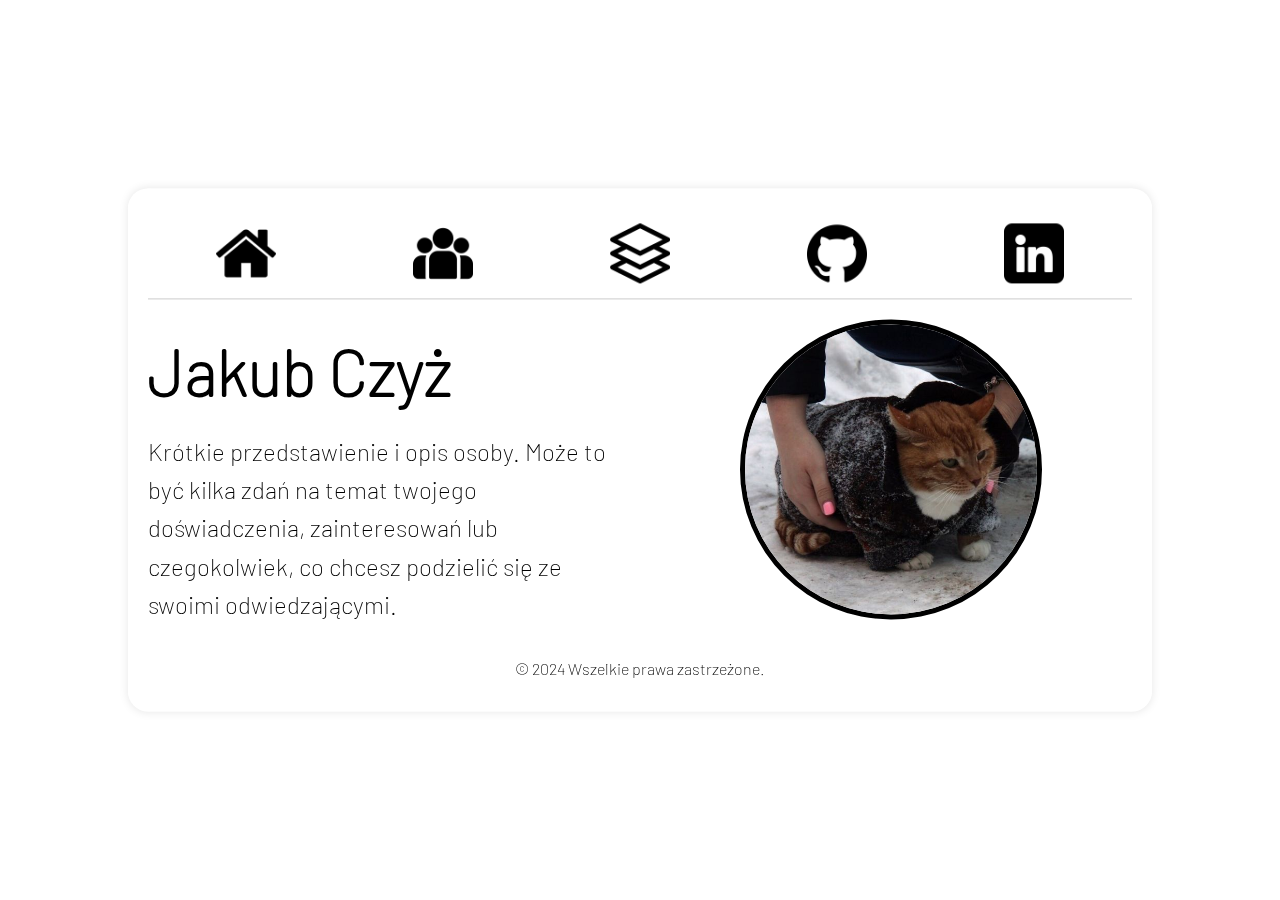
==== about.html @ 74183cc8 "Create about page" ====
<!DOCTYPE html>
<html lang="pl">
<head>
    <meta charset="UTF-8">
    <meta name="viewport" content="width=device-width, initial-scale=1.0">
    <title>Jakub Czyz Portfolio</title>
    <link rel="stylesheet" href="static/css/landingpage.css">
    <style href="/scripts.js"></style>
</head>
<body>
    <div class="container">
        <header>
            <nav>
                <ul>
                    <li><a href="/index.html" class="home"></a></li>
                    <li><a href="/about.html" class="about"></a></li>
                    <li><a href="/articles.html" class="articles"></a></li>
                    <li><a href="https://github.com/maggyy666" class="github"></a></li>
                    <li><a href="https://www.linkedin.com/in/jakub-czyż-95584130a/" class="linkedin"></a></li>
                </ul>
            </nav>
        </header>
        
        <main>
            <div class="profile">
                <div class="profile-info">
                    <h2>Jakub Czyż</h2>
                    <p>Krótkie przedstawienie i opis osoby. Może to być kilka zdań na temat twojego doświadczenia, zainteresowań lub czegokolwiek, co chcesz podzielić się ze swoimi odwiedzającymi.</p>
                </div>
                <div class="profile-picture">
                    <a href="/articles.html">
                        <img src="static/Images/kotek.jpg" alt="Zdjęcie profilowe">
                    </a>
                </div>
            </div>
        </main>
        <footer>
            <p>&copy; 2024 Wszelkie prawa zastrzeżone.</p>
        </footer>
    </div>
</body>
</html>
---- static/css/landingpage.css ----
/* Przeniesione i zaktualizowane style z main.css */

/* Ogólne style resetujące */
* {
    margin: 0;
    padding: 0;
    box-sizing: border-box;
}

/* Czcionki */
@font-face {
    font-family: 'Font-UltraLight';
    src: url('/static/fonts/Barlow/Barlow-ExtraLight.ttf') format('opentype');
}
@font-face {
    font-family: 'Font-Regular';
    src: url('/static/fonts/Barlow/Barlow-Regular.ttf') format('opentype');
}

/* Stylowanie ciała strony */
body {
    background-image: url('/static/Images/hans.jpg');
    background-size: cover;
    background-position: center;
    position: relative;
    overflow: hidden;
    height: 100vh;
    margin: 0;
    font-family: 'Font-UltraLight', sans-serif;
    line-height: 1.6;
    overflow-y: auto;
}

body::before {
    content: '';
    position: absolute;
    top: 0;
    left: 0;
    width: 100%;
    height: 100%;
    filter: blur(8px);
    z-index: 0;
}

.container {
    position: relative;
    z-index: 1;
    background-color: rgba(255, 255, 255, 0.7); 
    width: 80%;
    max-width: 1200px;
    margin: auto; 
    padding: 20px;
    box-shadow: 0 0 10px rgba(0, 0, 0, 0.1);
    backdrop-filter: blur(5px);
    border-radius: 20px;
    margin-bottom: 50px; 
    top: 50%;
    transform: translateY(-50%); 
    transition:height 0.5s ease-in-out;
}


/* Stylowanie nawigacji */
nav {
    display: flex;
    justify-content: center;
    width: 100%;

}

nav ul {
    list-style: none;
    display: flex;
    justify-content: space-between; 
    align-items: center; /* Wyśrodkowanie ikon w pionie */
    padding: 0;
    width: 100%;
    padding:0;
    margin:0;

}

nav ul li {
    flex:1;
    text-align: center;
    margin:0;
    padding:15px;
    border-bottom: 1px solid #ccc;

}

nav ul li a {
    display: block;
    width: 60px; /* Szerokość ikon */
    height: 60px; /* Wysokość ikon */
    margin: 0 auto;
    background-size:contain;
    background-position: center;
    background-repeat: no-repeat;
    text-indent: -9999px;
    transition: background-image 0.3s ease;
}

/* Dodanie tła dla ikon - czarne ikony */
nav ul li a.home {
    background-image: url('/static/Images/Header/home.png'); /* Czarna ikona dla Home */
}

nav ul li a.about {
    background-image: url('/static/Images/Header/group.png'); /* Czarna ikona dla About Me */
}

nav ul li a.articles {
    background-image: url('/static/Images/Header/layers.png'); /* Czarna ikona dla Articles */
}

nav ul li a.github {
    background-image: url('/static/Images/Header/github.png'); /* Czarna ikona dla GitHub */
}

nav ul li a.linkedin {
    background-image: url('/static/Images/Header/linkedin.png'); /* Czarna ikona dla LinkedIn */
}

/* Zmiana tła na szare ikony po najechaniu */
nav ul li a.home:hover {
    background-image: url('/static/Images/Header/home-grey.png'); /* Szara ikona dla Home */
}

nav ul li a.about:hover {
    background-image: url('/static/Images/Header/group-grey.png'); /* Szara ikona dla About Me */
}

nav ul li a.articles:hover {
    background-image: url('/static/Images/Header/layers-grey.png'); /* Szara ikona dla Articles */
}

nav ul li a.github:hover {
    background-image: url('/static/Images/Header/github-grey.png'); /* Szara ikona dla GitHub */
}

nav ul li a.linkedin:hover {
    background-image: url('/static/Images/Header/linkedin-grey.png'); /* Szara ikona dla LinkedIn */
}



/* Stylowanie głównej sekcji */
main {
    padding: 20px 0;
}

a {
    text-decoration: none;
}

/* Stylowanie sekcji artykułu */
.article {
    display: flex;
    align-items: center;
    border-bottom: 1px solid #ccc;
    margin-bottom: 20px;
    padding-bottom: 20px;
}

.article h2 {
    font-size: 3em;
    margin-bottom: 10px;
    font-family: 'Font-Regular', sans-serif;
}

.article p {
    margin-bottom: 20px;
}

.article .content {
    flex: 2;
    padding-right: 20px;
}

.article .image {
    flex: 1;
}

.article .image img {
    max-width: 100%;
    height: auto;
}

/* Stylowanie stopki */
footer {
    color: black;
    text-align: center;
    padding: 10px 0;
    border-radius: 20px;
    font-size: 1em;
}

.read-more {
    text-align: left;
    margin-top: 20px;
}

.read-more a {
    color: #333;
    text-decoration: none;
    font-weight: bold;
    transition: color 0.3s ease;
    font-style: italic;
}

.read-more a:hover {
    color: #555;
}

.profile {
    display: flex;
    align-items: center;
    justify-content: space-between;
}

.profile-info {
    flex: 1;
    padding-right: 20px;
}

.profile-info h2 {
    margin-bottom: 10px;
    font-size:4em;
}

.profile-info p {
    font-size: 1.5em;
}

.profile-picture {
    flex: 1;
    text-align: center;
}

.profile-picture img {
    max-width: 100%;
    height: auto;
    max-height: 300px;
    object-fit: cover;
    border-radius: 50%;
    border:5px solid black;
}
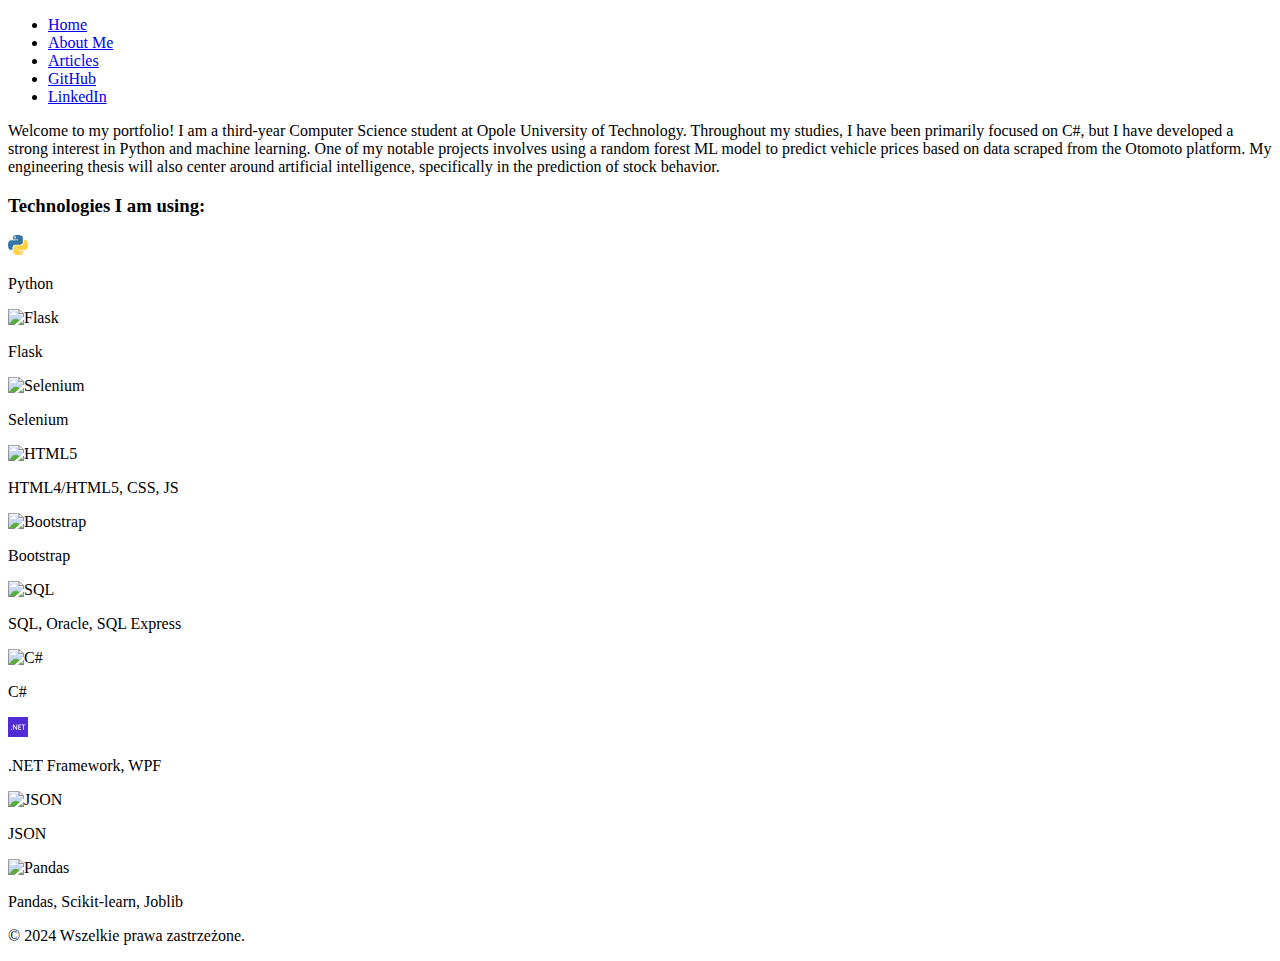
==== commit 72f1350f: "Update about page" ====
--- a/about.html
+++ b/about.html
@@ -3,8 +3,9 @@
 <head>
     <meta charset="UTF-8">
     <meta name="viewport" content="width=device-width, initial-scale=1.0">
-    <title>Jakub Czyz Portfolio</title>
-    <link rel="stylesheet" href="static/css/landingpage.css">
+    <title>Jakub Czyż Portfolio</title>
+    <link rel="stylesheet" href="static/css/aboutme.css">
+    <link rel="stylesheet" href="static/bootstrap/css/">
     <style href="/scripts.js"></style>
 </head>
 <body>
@@ -12,11 +13,11 @@
         <header>
             <nav>
                 <ul>
-                    <li><a href="/index.html" class="home"></a></li>
-                    <li><a href="/about.html" class="about"></a></li>
-                    <li><a href="/articles.html" class="articles"></a></li>
-                    <li><a href="https://github.com/maggyy666" class="github"></a></li>
-                    <li><a href="https://www.linkedin.com/in/jakub-czyż-95584130a/" class="linkedin"></a></li>
+                    <li><a href="/index.html" class="home">Home</a></li>
+                    <li><a href="/about.html" class="about">About Me</a></li>
+                    <li><a href="/articles.html" class="articles">Articles</a></li>
+                    <li><a href="https://github.com/maggyy666" class="github">GitHub</a></li>
+                    <li><a href="https://www.linkedin.com/in/jakub-czyż-95584130a/" class="linkedin">LinkedIn</a></li>
                 </ul>
             </nav>
         </header>
@@ -24,16 +25,56 @@
         <main>
             <div class="profile">
                 <div class="profile-info">
-                    <h2>Jakub Czyż</h2>
-                    <p>Krótkie przedstawienie i opis osoby. Może to być kilka zdań na temat twojego doświadczenia, zainteresowań lub czegokolwiek, co chcesz podzielić się ze swoimi odwiedzającymi.</p>
-                </div>
-                <div class="profile-picture">
-                    <a href="/articles.html">
-                        <img src="static/Images/kotek.jpg" alt="Zdjęcie profilowe">
-                    </a>
+                    <p>Welcome to my portfolio! I am a third-year Computer Science student at Opole University of Technology. Throughout my studies, I have been primarily focused on C#, but I have developed a strong interest in Python and machine learning. One of my notable projects involves using a random forest ML model to predict vehicle prices based on data scraped from the Otomoto platform. My engineering thesis will also center around artificial intelligence, specifically in the prediction of stock behavior.</p>
+                                        
+                    <h3>Technologies I am using:</h3>
+                    <div class="tech-grid">
+                        <div class="tech-item">
+                            <img src="static/Images/SVG/python.svg" alt="Python">
+                            <p>Python</p>
+                        </div>
+                        <div class="tech-item">
+                            <img src="static/Images/SVG/flask.svg" alt="Flask">
+                            <p>Flask</p>
+                        </div>
+                        <div class="tech-item">
+                            <img src="static/Images/SVG/selenium.svg" alt="Selenium">
+                            <p>Selenium</p>
+                        </div>
+                        <div class="tech-item">
+                            <img src="static/Images/SVG/html-5.svg" alt="HTML5">
+                            <p>HTML4/HTML5, CSS, JS</p>
+                        </div>
+                        <div class="tech-item">
+                            <img src="static/Images/SVG/bootstrap.svg" alt="Bootstrap">
+                            <p>Bootstrap</p>
+                        </div>
+                        <div class="tech-item">
+                            <img src="static/Images/SVG/mysql-icon.svg" alt="SQL">
+                            <p>SQL, Oracle, SQL Express</p>
+                        </div>
+                        <div class="tech-item">
+                            <img src="static/Images/SVG/c-sharp.svg" alt="C#">
+                            <p>C#</p>
+                        </div>
+                        <div class="tech-item">
+                            <img src="static/Images/SVG/dotnet.svg" alt=".NET Framework">
+                            <p>.NET Framework, WPF</p>
+                        </div>
+                        <div class="tech-item">
+                            <img src="static/Images/SVG/json-schema-icon.svg" alt="JSON">
+                            <p>JSON</p>
+                        </div>
+                        <div class="tech-item">
+                            <img src="static/Images/SVG/pandas-icon.svg" alt="Pandas">
+                            <p>Pandas, Scikit-learn, Joblib</p>
+                        </div>
+                        
+                    </div>
                 </div>
             </div>
         </main>
+        
         <footer>
             <p>&copy; 2024 Wszelkie prawa zastrzeżone.</p>
         </footer>
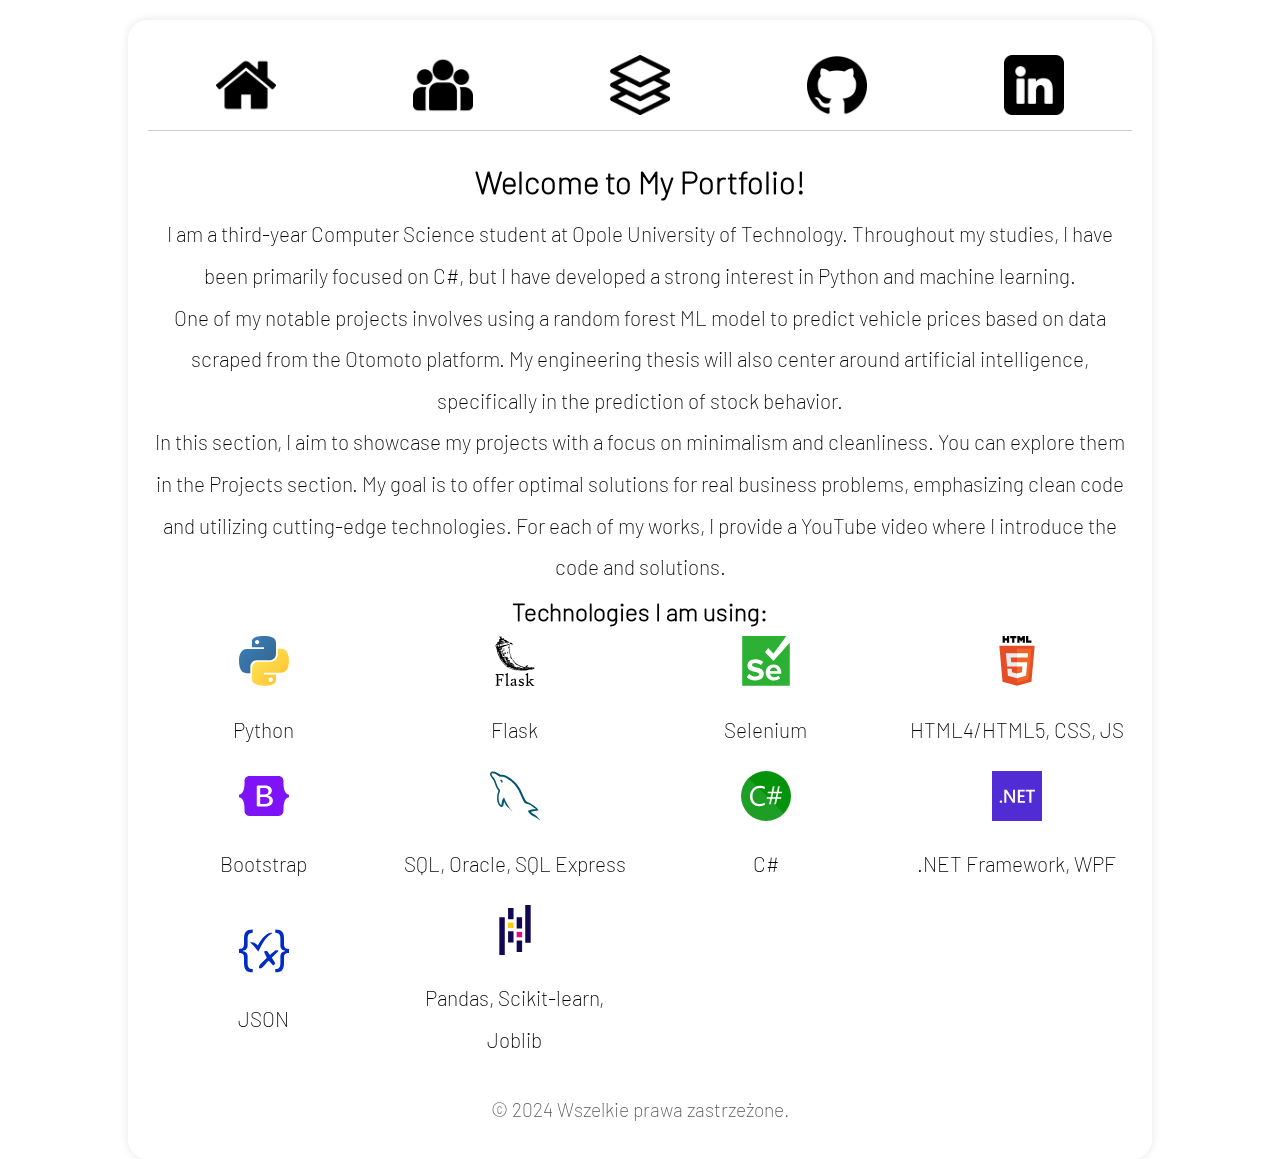
==== commit 0dfc8b49: "Update about" ====
--- a/about.html
+++ b/about.html
@@ -5,7 +5,6 @@
     <meta name="viewport" content="width=device-width, initial-scale=1.0">
     <title>Jakub Czyż Portfolio</title>
     <link rel="stylesheet" href="static/css/aboutme.css">
-    <link rel="stylesheet" href="static/bootstrap/css/">
     <style href="/scripts.js"></style>
 </head>
 <body>
@@ -25,8 +24,11 @@
         <main>
             <div class="profile">
                 <div class="profile-info">
-                    <p>Welcome to my portfolio! I am a third-year Computer Science student at Opole University of Technology. Throughout my studies, I have been primarily focused on C#, but I have developed a strong interest in Python and machine learning. One of my notable projects involves using a random forest ML model to predict vehicle prices based on data scraped from the Otomoto platform. My engineering thesis will also center around artificial intelligence, specifically in the prediction of stock behavior.</p>
-                                        
+                    <h2>Welcome to My Portfolio!</h2>
+                    <p class="intro-text">I am a third-year Computer Science student at Opole University of Technology. Throughout my studies, I have been primarily focused on C#, but I have developed a strong interest in Python and machine learning.</p>
+                    <p class="intro-text">One of my notable projects involves using a random forest ML model to predict vehicle prices based on data scraped from the Otomoto platform. My engineering thesis will also center around artificial intelligence, specifically in the prediction of stock behavior.</p>
+                    <p class="intro-text">In this section, I aim to showcase my projects with a focus on minimalism and cleanliness. You can explore them in the Projects section. My goal is to offer optimal solutions for real business problems, emphasizing clean code and utilizing cutting-edge technologies. For each of my works, I provide a YouTube video where I introduce the code and solutions.</p>
+                    
                     <h3>Technologies I am using:</h3>
                     <div class="tech-grid">
                         <div class="tech-item">
@@ -69,7 +71,6 @@
                             <img src="static/Images/SVG/pandas-icon.svg" alt="Pandas">
                             <p>Pandas, Scikit-learn, Joblib</p>
                         </div>
-                        
                     </div>
                 </div>
             </div>
@@ -80,4 +81,4 @@
         </footer>
     </div>
 </body>
-</html>
+</html>--- a/static/css/aboutme.css
+++ b/static/css/aboutme.css
@@ -0,0 +1,326 @@
+* {
+    margin: 0;
+    padding: 0;
+    box-sizing: border-box;
+    line-height: 2.0;
+}
+
+@font-face {
+    font-family: 'Aileron-UltraLight';
+    src: url('/static/fonts/Barlow/Barlow-ExtraLight.ttf') format('opentype');
+}
+@font-face {
+    font-family: 'Aileron-Regular';
+    src: url('/static/fonts/Barlow/Barlow-Regular.ttf') format('opentype');
+}
+@font-face {
+    font-family: 'Font-Medium';
+    src: url('/static/fonts/Barlow/Barlow-SemiBold.ttf') format('opentype');
+}
+
+body {
+    background-image: url('/static/Images/hans.jpg');
+    background-size: cover;
+    background-position: center;
+    background-repeat: no-repeat;
+    background-attachment: fixed;
+    position: relative;
+    overflow: hidden;
+    height: 100vh;
+    margin: 0;
+    font-family: 'Aileron-UltraLight', sans-serif;
+    line-height: 1.6;
+    overflow-y: auto;
+}
+
+body::before {
+    content: '';
+    position: absolute;
+    top: 0;
+    left: 0;
+    width: 100%;
+    height: 100%;
+    filter: blur(8px);
+    z-index: 0;
+}
+
+.container {
+    position: relative;
+    z-index: 1;
+    background-color: rgba(255, 255, 255, 0.7);
+    width: 80%;
+    max-width: 1200px;
+    margin: 20px auto;
+    padding: 20px;
+    box-shadow: 0 0 10px rgba(0, 0, 0, 0.1);
+    backdrop-filter: blur(5px);
+    border-radius: 20px;
+    margin-bottom: 50px;
+}
+
+header {
+    background: none;
+    padding: 0;
+}
+
+.tech-name {
+    font-size: 1.8em;
+    font-family: 'Font-Medium', sans-serif;
+}
+
+a {
+    text-decoration: none;
+    color: inherit;
+}
+
+nav {
+    display: flex;
+    justify-content: center;
+    width: 100%;
+
+}
+
+nav ul {
+    list-style: none;
+    display: flex;
+    justify-content: space-between; 
+    align-items: center; /* Wyśrodkowanie ikon w pionie */
+    padding: 0;
+    width: 100%;
+    padding:0;
+    margin:0;
+
+}
+
+nav ul li {
+    flex:1;
+    text-align: center;
+    margin:0;
+    padding:15px;
+    border-bottom: 1px solid #ccc;
+
+}
+
+nav ul li a {
+    display: block;
+    width: 60px; /* Szerokość ikon */
+    height: 60px; /* Wysokość ikon */
+    margin: 0 auto;
+    background-size:contain;
+    background-position: center;
+    background-repeat: no-repeat;
+    text-indent: -9999px;
+    transition: background-image 0.3s ease;
+}
+
+/* Dodanie tła dla ikon - czarne ikony */
+nav ul {
+    list-style: none;
+    display: flex;
+    justify-content: space-between; 
+    align-items: center; /* Wyśrodkowanie ikon w pionie */
+    padding: 0;
+    width: 100%;
+    margin: 0;
+}
+
+nav ul li {
+    flex: 1;
+    text-align: center;
+    margin: 0;
+    padding: 15px;
+    border-bottom: 1px solid #ccc;
+}
+
+nav ul li a {
+    display: block;
+    width: 60px; /* Szerokość ikon */
+    height: 60px; /* Wysokość ikon */
+    margin: 0 auto;
+    background-size: contain;
+    background-position: center;
+    background-repeat: no-repeat;
+    text-indent: -9999px;
+    transition: background-image 0.3s ease, transform 0.3s ease; /* Dodanie transformacji */
+}
+
+/* Dodanie tła dla ikon - czarne ikony */
+nav ul li a.home {
+    background-image: url('/static/Images/Header/home.png'); /* Czarna ikona dla Home */
+}
+
+nav ul li a.about {
+    background-image: url('/static/Images/Header/group.png'); /* Czarna ikona dla About Me */
+}
+
+nav ul li a.articles {
+    background-image: url('/static/Images/Header/layers.png'); /* Czarna ikona dla Articles */
+}
+
+nav ul li a.github {
+    background-image: url('/static/Images/Header/github.png'); /* Czarna ikona dla GitHub */
+}
+
+nav ul li a.linkedin {
+    background-image: url('/static/Images/Header/linkedin.png'); /* Czarna ikona dla LinkedIn */
+}
+
+/* Zmiana tła na szare ikony po najechaniu */
+nav ul li a.home:hover {
+    background-image: url('/static/Images/Header/home-grey.png'); /* Szara ikona dla Home */
+    transform: translateY(-5px); /* Podnoszenie ikony */
+}
+
+nav ul li a.about:hover {
+    background-image: url('/static/Images/Header/group-grey.png'); /* Szara ikona dla About Me */
+    transform: translateY(-5px); /* Podnoszenie ikony */
+}
+
+nav ul li a.articles:hover {
+    background-image: url('/static/Images/Header/layers-grey.png'); /* Szara ikona dla Articles */
+    transform: translateY(-5px); /* Podnoszenie ikony */
+}
+
+nav ul li a.github:hover {
+    background-image: url('/static/Images/Header/github-grey.png'); /* Szara ikona dla GitHub */
+    transform: translateY(-5px); /* Podnoszenie ikony */
+}
+
+nav ul li a.linkedin:hover {
+    background-image: url('/static/Images/Header/linkedin-grey.png'); /* Szara ikona dla LinkedIn */
+    transform: translateY(-5px); /* Podnoszenie ikony */
+}
+
+main {
+    padding: 20px 0;
+}
+
+a {
+    text-decoration: none;
+}
+
+.article {
+    display: flex;
+    align-items: center;
+    border-bottom: 1px solid #ccc;
+    margin-bottom: 20px;
+    padding-bottom: 20px;
+}
+
+.article h2 {
+    font-size: 3em;
+    margin-bottom: 10px;
+    font-family: 'Aileron-Regular', sans-serif;
+}
+
+h2 a {
+    transition: color 0.3s ease;
+}
+
+h2 a:hover {
+    color: grey;
+}
+
+.article h3 {
+    font-size: 3em;
+    margin-bottom: 10px;
+    font-family: 'Aileron-Regular', sans-serif;
+}
+
+.article p {
+    margin-bottom: 20px;
+}
+
+.article .content {
+    flex: 2;
+    padding-right: 20px;
+}
+
+.article .image {
+    flex: 1;
+}
+
+.article .image img {
+    max-width: 100%;
+    height: auto;
+    min-height: 250px;
+}
+
+footer {
+    color: #555;
+    text-align: center;
+    padding: 10px 0;
+    border-radius: 20px;
+    font-size: 1.2em;
+}
+
+.read-more {
+    text-align: left;
+    margin-top: 20px;
+}
+
+.read-more a {
+    color: #333;
+    text-decoration: none;
+    font-weight: bold;
+    transition: color 0.3s ease;
+    font-style: italic;
+}
+
+.read-more a:hover {
+    color: #555;
+}
+
+.title {
+    text-align: center;
+    margin-bottom: 10px;
+}
+
+.subtitle {
+    margin-left: 20px;
+    margin-bottom: 20px;
+}
+
+.content {
+    margin-left: 20px;
+    margin-bottom: 20px;
+}
+
+.list {
+    margin-left: 60px;
+    margin-bottom: 20px;
+}
+
+.code {
+    margin-left: 80px;
+    background-color: #f4f4f4;
+    padding: 10px;
+    border-left: 4px solid #ccc;
+}
+
+.section {
+    margin-bottom: 40px;
+}
+
+.tech-grid {
+    display: grid;
+    grid-template-columns: repeat(auto-fit, minmax(200px, 1fr));
+    gap: 20px;
+    justify-items: center;
+    align-items: center;
+}
+
+.tech-item {
+    text-align: center;
+}
+
+.tech-item img {
+    width: 50px;
+    height: 50px;
+    margin-bottom: 10px;
+}
+
+.profile-info {
+    font-size: 1.3em;
+    text-align: center;
+}
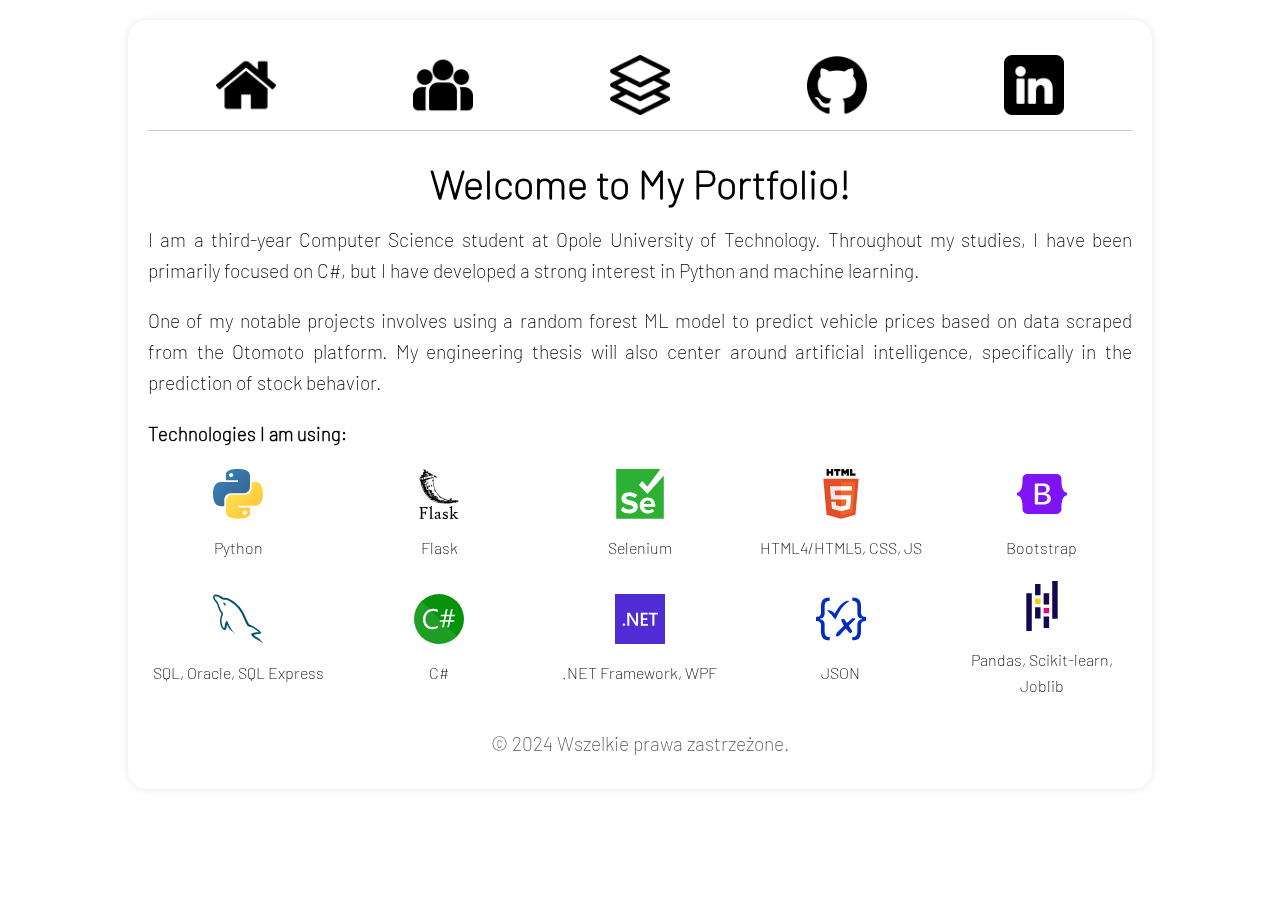
==== commit d1736c20: "Update about" ====
--- a/about.html
+++ b/about.html
@@ -27,7 +27,6 @@
                     <h2>Welcome to My Portfolio!</h2>
                     <p class="intro-text">I am a third-year Computer Science student at Opole University of Technology. Throughout my studies, I have been primarily focused on C#, but I have developed a strong interest in Python and machine learning.</p>
                     <p class="intro-text">One of my notable projects involves using a random forest ML model to predict vehicle prices based on data scraped from the Otomoto platform. My engineering thesis will also center around artificial intelligence, specifically in the prediction of stock behavior.</p>
-                    <p class="intro-text">In this section, I aim to showcase my projects with a focus on minimalism and cleanliness. You can explore them in the Projects section. My goal is to offer optimal solutions for real business problems, emphasizing clean code and utilizing cutting-edge technologies. For each of my works, I provide a YouTube video where I introduce the code and solutions.</p>
                     
                     <h3>Technologies I am using:</h3>
                     <div class="tech-grid">
--- a/static/css/aboutme.css
+++ b/static/css/aboutme.css
@@ -2,7 +2,7 @@
     margin: 0;
     padding: 0;
     box-sizing: border-box;
-    line-height: 2.0;
+    line-height: 1.6;
 }
 
 @font-face {
@@ -29,7 +29,6 @@
     height: 100vh;
     margin: 0;
     font-family: 'Aileron-UltraLight', sans-serif;
-    line-height: 1.6;
     overflow-y: auto;
 }
 
@@ -47,7 +46,7 @@
 .container {
     position: relative;
     z-index: 1;
-    background-color: rgba(255, 255, 255, 0.7);
+    background-color: rgba(255, 255, 255, 0.8);
     width: 80%;
     max-width: 1200px;
     margin: 20px auto;
@@ -55,7 +54,6 @@
     box-shadow: 0 0 10px rgba(0, 0, 0, 0.1);
     backdrop-filter: blur(5px);
     border-radius: 20px;
-    margin-bottom: 50px;
 }
 
 header {
@@ -63,16 +61,7 @@
     padding: 0;
 }
 
-.tech-name {
-    font-size: 1.8em;
-    font-family: 'Font-Medium', sans-serif;
-}
-
-a {
-    text-decoration: none;
-    color: inherit;
-}
-
+/* Stylowanie nawigacji */
 nav {
     display: flex;
     justify-content: center;
@@ -195,119 +184,25 @@
     padding: 20px 0;
 }
 
-a {
-    text-decoration: none;
-}
-
-.article {
-    display: flex;
-    align-items: center;
-    border-bottom: 1px solid #ccc;
+.profile-info h2 {
+    font-size: 2.5em;
+    margin-bottom: 10px;
+    text-align: center;
+}
+
+.intro-text {
     margin-bottom: 20px;
-    padding-bottom: 20px;
-}
-
-.article h2 {
-    font-size: 3em;
-    margin-bottom: 10px;
-    font-family: 'Aileron-Regular', sans-serif;
-}
-
-h2 a {
-    transition: color 0.3s ease;
-}
-
-h2 a:hover {
-    color: grey;
-}
-
-.article h3 {
-    font-size: 3em;
-    margin-bottom: 10px;
-    font-family: 'Aileron-Regular', sans-serif;
-}
-
-.article p {
-    margin-bottom: 20px;
-}
-
-.article .content {
-    flex: 2;
-    padding-right: 20px;
-}
-
-.article .image {
-    flex: 1;
-}
-
-.article .image img {
-    max-width: 100%;
-    height: auto;
-    min-height: 250px;
-}
-
-footer {
-    color: #555;
-    text-align: center;
-    padding: 10px 0;
-    border-radius: 20px;
+    text-align: justify;
     font-size: 1.2em;
-}
-
-.read-more {
-    text-align: left;
-    margin-top: 20px;
-}
-
-.read-more a {
-    color: #333;
-    text-decoration: none;
-    font-weight: bold;
-    transition: color 0.3s ease;
-    font-style: italic;
-}
-
-.read-more a:hover {
-    color: #555;
-}
-
-.title {
-    text-align: center;
-    margin-bottom: 10px;
-}
-
-.subtitle {
-    margin-left: 20px;
-    margin-bottom: 20px;
-}
-
-.content {
-    margin-left: 20px;
-    margin-bottom: 20px;
-}
-
-.list {
-    margin-left: 60px;
-    margin-bottom: 20px;
-}
-
-.code {
-    margin-left: 80px;
-    background-color: #f4f4f4;
-    padding: 10px;
-    border-left: 4px solid #ccc;
-}
-
-.section {
-    margin-bottom: 40px;
 }
 
 .tech-grid {
     display: grid;
-    grid-template-columns: repeat(auto-fit, minmax(200px, 1fr));
+    grid-template-columns: repeat(auto-fit, minmax(150px, 1fr));
     gap: 20px;
     justify-items: center;
     align-items: center;
+    margin-top: 20px;
 }
 
 .tech-item {
@@ -320,7 +215,10 @@
     margin-bottom: 10px;
 }
 
-.profile-info {
-    font-size: 1.3em;
-    text-align: center;
-}
+footer {
+    color: #555;
+    text-align: center;
+    padding: 10px 0;
+    border-radius: 20px;
+    font-size: 1.2em;
+}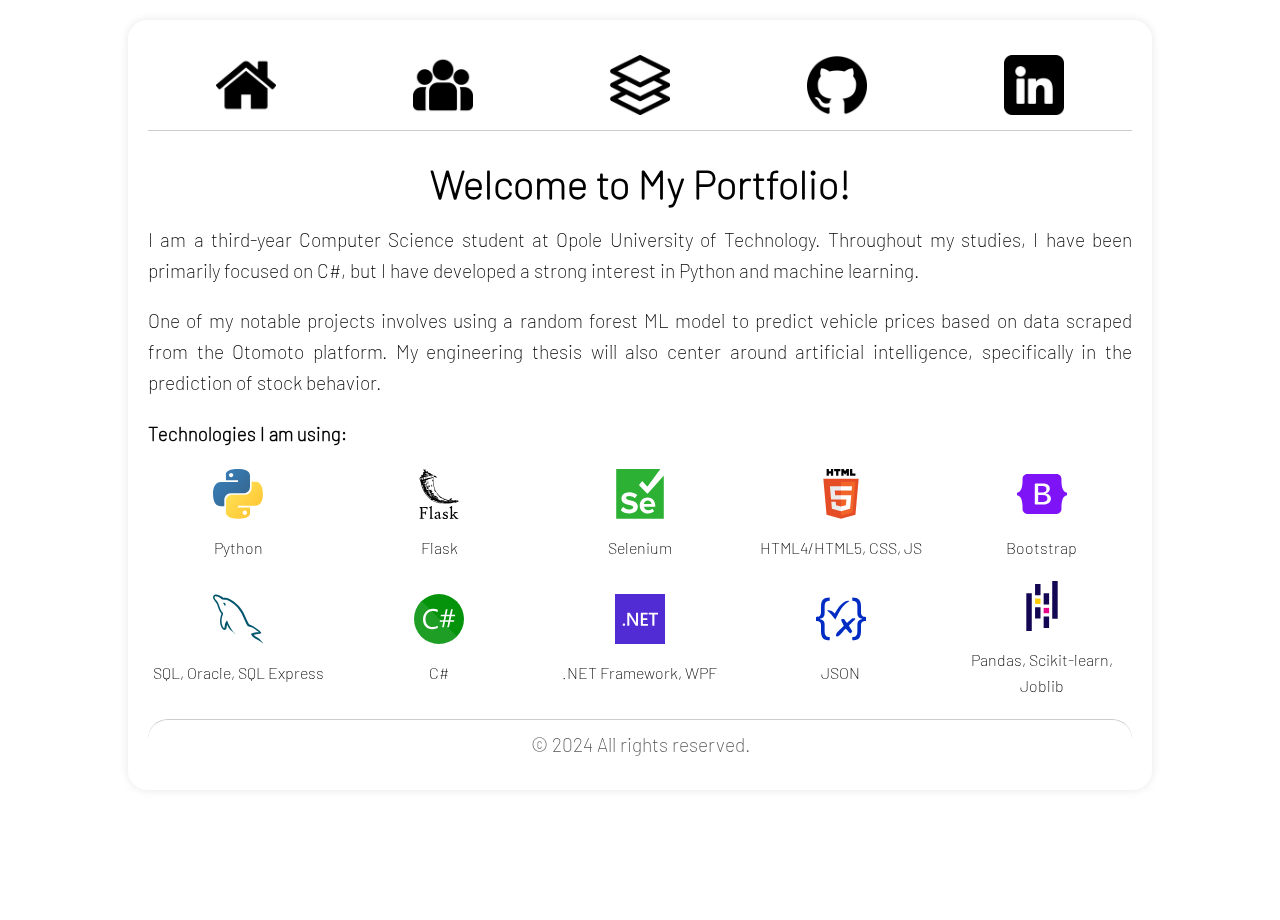
==== commit ce691793: "Update about" ====
--- a/about.html
+++ b/about.html
@@ -76,7 +76,7 @@
         </main>
         
         <footer>
-            <p>&copy; 2024 Wszelkie prawa zastrzeżone.</p>
+            <p>&copy; 2024 All rights reserved.</p>
         </footer>
     </div>
 </body>
--- a/static/css/aboutme.css
+++ b/static/css/aboutme.css
@@ -221,4 +221,6 @@
     padding: 10px 0;
     border-radius: 20px;
     font-size: 1.2em;
+    border-top: 1px solid #ccc;
+
 }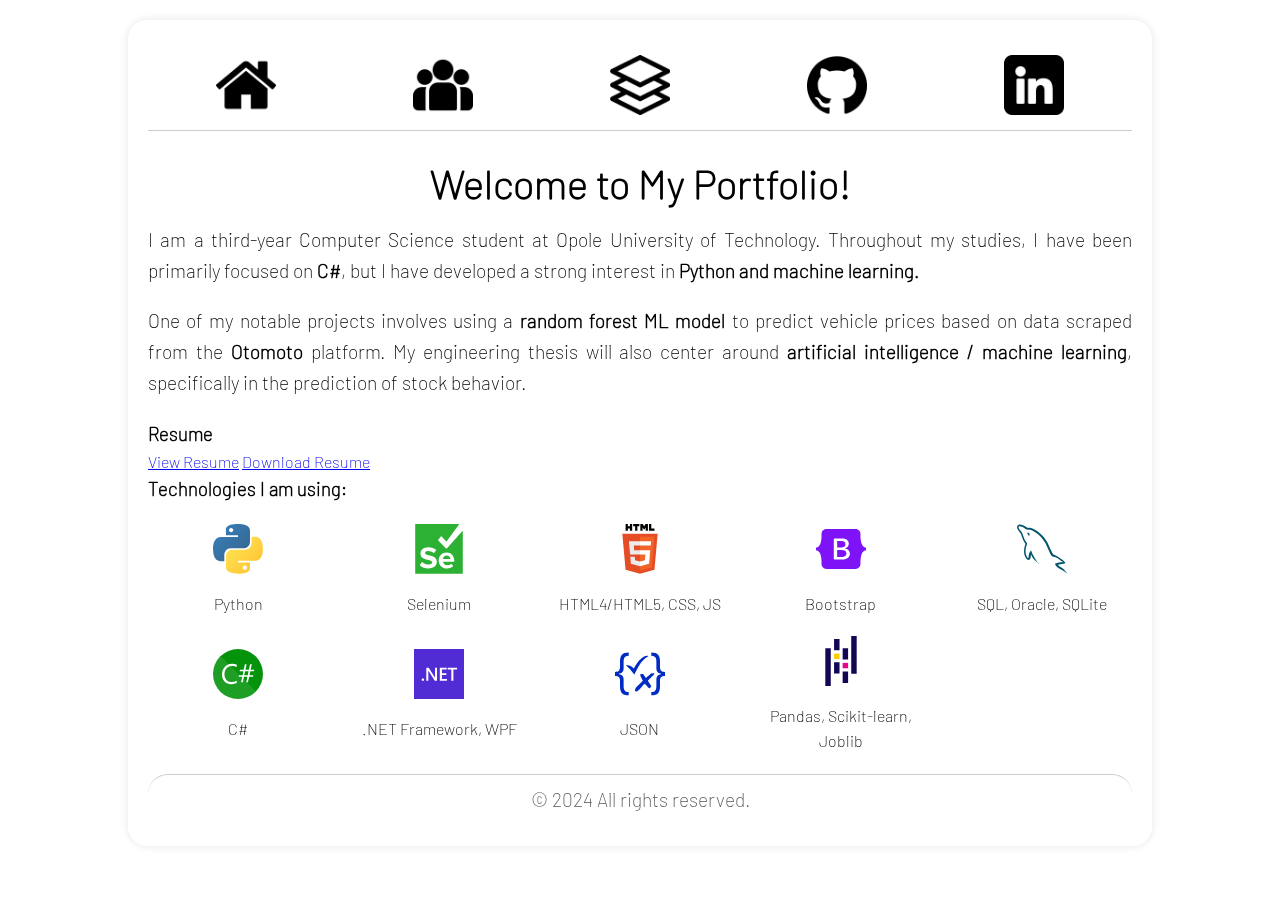
==== commit 6024c0fe: "Update about" ====
--- a/about.html
+++ b/about.html
@@ -25,18 +25,21 @@
             <div class="profile">
                 <div class="profile-info">
                     <h2>Welcome to My Portfolio!</h2>
-                    <p class="intro-text">I am a third-year Computer Science student at Opole University of Technology. Throughout my studies, I have been primarily focused on C#, but I have developed a strong interest in Python and machine learning.</p>
-                    <p class="intro-text">One of my notable projects involves using a random forest ML model to predict vehicle prices based on data scraped from the Otomoto platform. My engineering thesis will also center around artificial intelligence, specifically in the prediction of stock behavior.</p>
+                    <p class="intro-text">I am a third-year Computer Science student at Opole University of Technology. Throughout my studies, I have been primarily focused on <b>C#</b>, but I have developed a strong interest in <b>Python and machine learning.</b></p>
+                    <p class="intro-text">One of my notable projects involves using a <b>random forest ML model</b> to predict vehicle prices based on data scraped from the <b>Otomoto</b> platform. My engineering thesis will also center around <b>artificial intelligence / machine learning</b>, specifically in the prediction of stock behavior.</p>
                     
+                     
+                    <h3>Resume</h3>
+                    <div class="resume-section">
+                        <a href="static/pdf/JakubCzyzResume.pdf" target="_blank" class="resume-link">View Resume</a> 
+                        <a href="static/pdf/JakubCzyzResume.pdf" download class="resume-link">Download Resume</a>
+                    </div>
+
                     <h3>Technologies I am using:</h3>
                     <div class="tech-grid">
                         <div class="tech-item">
                             <img src="static/Images/SVG/python.svg" alt="Python">
                             <p>Python</p>
-                        </div>
-                        <div class="tech-item">
-                            <img src="static/Images/SVG/flask.svg" alt="Flask">
-                            <p>Flask</p>
                         </div>
                         <div class="tech-item">
                             <img src="static/Images/SVG/selenium.svg" alt="Selenium">
@@ -52,7 +55,7 @@
                         </div>
                         <div class="tech-item">
                             <img src="static/Images/SVG/mysql-icon.svg" alt="SQL">
-                            <p>SQL, Oracle, SQL Express</p>
+                            <p>SQL, Oracle, SQLite</p>
                         </div>
                         <div class="tech-item">
                             <img src="static/Images/SVG/c-sharp.svg" alt="C#">
@@ -71,6 +74,8 @@
                             <p>Pandas, Scikit-learn, Joblib</p>
                         </div>
                     </div>
+                   
+
                 </div>
             </div>
         </main>
@@ -80,4 +85,4 @@
         </footer>
     </div>
 </body>
-</html>+</html>
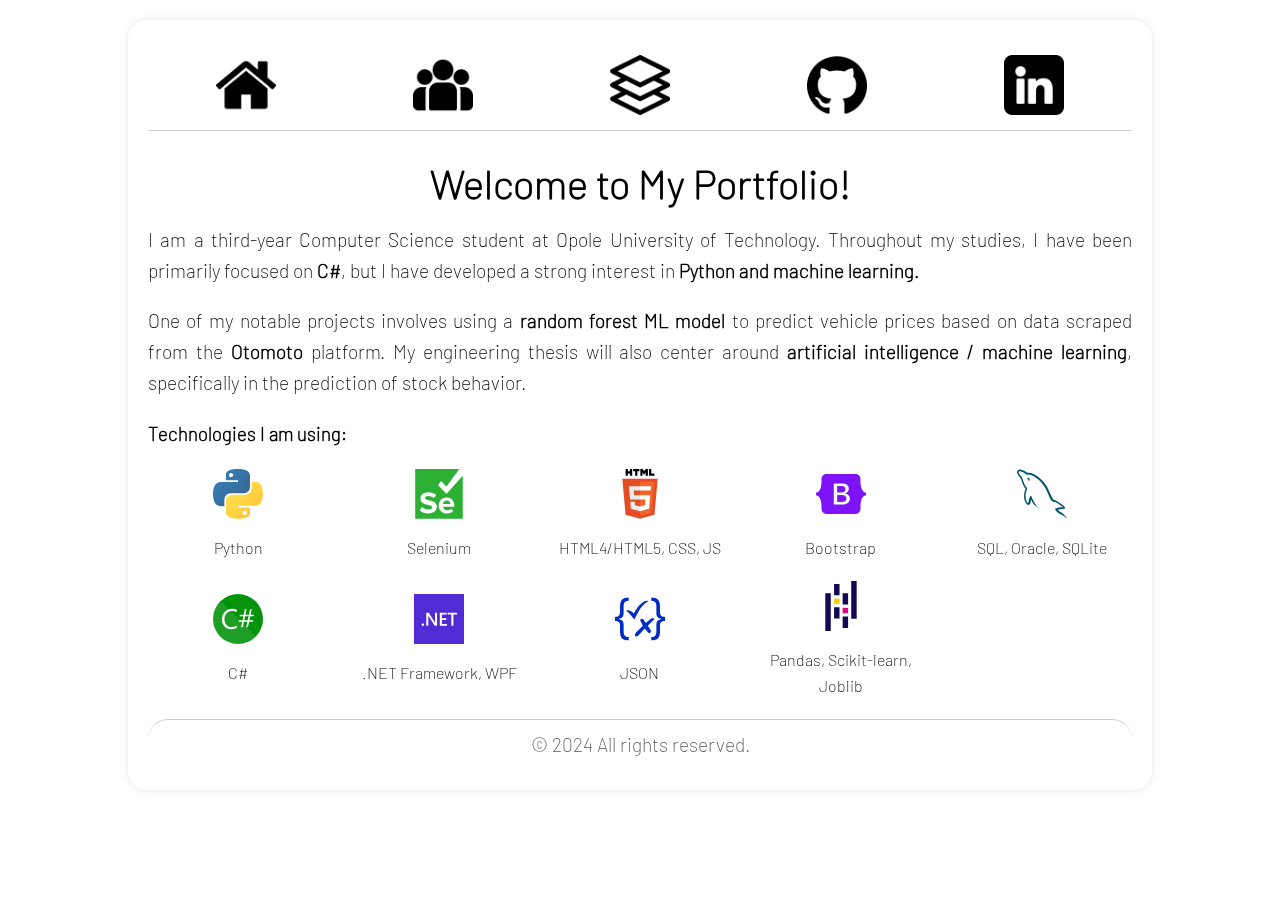
==== commit 2b341a4d: "Update about.html" ====
--- a/about.html
+++ b/about.html
@@ -28,12 +28,6 @@
                     <p class="intro-text">I am a third-year Computer Science student at Opole University of Technology. Throughout my studies, I have been primarily focused on <b>C#</b>, but I have developed a strong interest in <b>Python and machine learning.</b></p>
                     <p class="intro-text">One of my notable projects involves using a <b>random forest ML model</b> to predict vehicle prices based on data scraped from the <b>Otomoto</b> platform. My engineering thesis will also center around <b>artificial intelligence / machine learning</b>, specifically in the prediction of stock behavior.</p>
                     
-                     
-                    <h3>Resume</h3>
-                    <div class="resume-section">
-                        <a href="static/pdf/JakubCzyzResume.pdf" target="_blank" class="resume-link">View Resume</a> 
-                        <a href="static/pdf/JakubCzyzResume.pdf" download class="resume-link">Download Resume</a>
-                    </div>
 
                     <h3>Technologies I am using:</h3>
                     <div class="tech-grid">
--- a/static/css/aboutme.css
+++ b/static/css/aboutme.css
@@ -223,4 +223,293 @@
     font-size: 1.2em;
     border-top: 1px solid #ccc;
 
+}
+.resume-section {
+    margin-top: 20px;
+    text-align: center;
+}
+
+.resume-link {
+    color: #007BFF;
+    text-decoration: none;
+    font-weight: bold;
+    margin: 0 10px;
+}
+
+.resume-link:hover {
+    text-decoration: underline;
+    color: #0056b3;
+}
+
+/* Media queries */
+@media (max-width: 800px) {
+    body {
+        overflow-x: hidden; /* Brak przewijania poziomego */
+        background-image: url('/static/Images/hans.jpg'); /* Tło jak w wersji desktopowej */
+        background-size: cover;
+        background-position: center;
+        background-attachment: fixed;
+    }
+
+    .container {
+        width: 95%; /* Szerokość kontenera na 95% szerokości ekranu */
+        min-width: 0; /* Brak minimalnej szerokości */
+        height: auto;
+        padding: 5%;
+        margin: 5% auto; /* Ustalanie marginesów */
+        border-radius: 10px; /* Zmniejszenie zaokrąglenia */
+        box-shadow: none; /* Brak cieniowania dla uproszczenia wyglądu */
+        backdrop-filter: blur(3px); /* Delikatny efekt rozmycia tła */
+        background-color: rgba(255, 255, 255, 0.9); /* Większa przezroczystość */
+    }
+
+    .profile {
+        flex-direction: column; /* Ustawienie obrazka pod tekstem */
+        align-items: center;
+        gap: 10px; /* Dodanie odstępu między elementami */
+    }
+
+    .profile-info {
+        text-align: center; /* Wyśrodkowanie tekstu */
+    }
+
+    .profile-info h2 {
+        font-size: 1.5em;
+    }
+
+    .profile-info p {
+        font-size: 1em;
+    }
+
+    .profile-picture img {
+        width: 200px; /* Większy rozmiar obrazka */
+        height: 200px;
+        max-width: none;
+        max-height: none;
+        border-radius: 10px; /* Kwadratowy kształt */
+        border: 2px solid #333;
+    }
+
+    nav ul {
+        flex-direction: row;
+        justify-content: space-around;
+        padding: 5% 0;
+    }
+
+    nav ul li {
+        padding: 2%;
+    }
+
+    nav ul li a {
+        width: 40px;
+        height: 40px;
+    }
+
+    footer {
+        font-size: 0.8em;
+        padding: 5%;
+        margin-top: 10%;
+        color:black;
+        border-radius: 10px;
+        width: 100%;
+        box-shadow: none;
+    }
+
+    .article {
+        flex-direction: column;
+        text-align: center;
+    }
+
+    .article .content {
+        padding-right: 0;
+    }
+
+    .article .image {
+        margin-bottom: 10px;
+    }
+    .resume-link {
+        display: block;
+        margin: 10px 0;
+    }
+}
+
+/* Media queries dla maksymalnej responsywności */
+@media (max-width: 500px) {
+    body {
+        overflow-x: hidden; /* Brak przewijania poziomego */
+        background-image: url('/static/Images/hans.jpg'); /* Tło jak w wersji desktopowej */
+        background-size: cover;
+        background-position: center;
+        background-attachment: fixed;
+    }
+
+    .container {
+        width: 95%; /* Zwiększenie szerokości kontenera do 95% */
+        height: auto;
+        padding: 5%;
+        margin: 5% auto; /* Marginesy */
+        border-radius: 10px; /* Mniejsze zaokrąglenia */
+        box-shadow: none; /* Brak cieniowania */
+        backdrop-filter: blur(3px); /* Delikatny efekt rozmycia tła */
+        background-color: rgba(255, 255, 255, 0.98); /* Większa przezroczystość */
+    }
+
+    .profile {
+        flex-direction: column; /* Ustawienie obrazka pod tekstem */
+        align-items: center;
+        gap: 15px; /* Większy odstęp między elementami */
+    }
+
+    .profile-info {
+        text-align: center; /* Wyśrodkowanie tekstu */
+    }
+
+    .profile-info h2 {
+        font-size: 2em; /* Dostosowanie rozmiaru tekstu */
+    }
+
+    .profile-info p {
+        font-size: 1.2em; /* Dostosowanie rozmiaru tekstu */
+    }
+
+    .profile-picture img {
+        width: 350px; /* Dostosowanie rozmiaru obrazka */
+        height: 350px;
+        max-width: none;
+        max-height: none;
+        border-radius: 10px; /* Kwadratowy kształt */
+        border: 2px solid rgba(0,0,0,0);
+    }
+
+    nav ul {
+        flex-direction: row;
+        justify-content: space-around;
+        padding: 5% 0;
+    }
+
+    nav ul li {
+        padding: 2%;
+    }
+
+    nav ul li a {
+        width: 40px; /* Większy rozmiar ikon */
+        height: 40px;
+    }
+
+    footer {
+        font-size: 0.8em;
+        padding: 5%;
+        margin-top: 10%;
+        color: black;
+        border-radius: 10px;
+        width: 100%;
+        box-shadow: none;
+    }
+
+    .article {
+        flex-direction: column;
+        text-align: center;
+    }
+
+    .article .content {
+        padding-right: 0;
+    }
+
+    .article .image {
+        margin-bottom: 10px;
+        width: 100%;
+    }
+    .resume-link {
+        display: block;
+        margin: 10px 0;
+    }
+}
+
+@media (max-width: 375px) {
+    body {
+        overflow-x: hidden; /* Brak przewijania poziomego */
+        background-image: url('/static/Images/hans.jpg'); /* Tło jak w wersji desktopowej */
+        background-size: cover;
+        background-position: center;
+        background-attachment: fixed;
+    }
+
+    .container {
+        width: 95%; /* Szerokość kontenera na 95% szerokości ekranu */
+        height: auto;
+        padding: 5%;
+        margin: 5% auto; /* Marginesy */
+        border-radius: 5px; /* Mniejsze zaokrąglenia */
+        box-shadow: none; /* Brak cieniowania */
+        backdrop-filter: blur(3px); /* Delikatny efekt rozmycia tła */
+        background-color: rgba(255, 255, 255, 0.98); /* Większa przezroczystość */
+    }
+
+    .profile-info h2 {
+        font-size: 1.5em; /* Zwiększony rozmiar tekstu */
+        margin-bottom: 15px;
+    }
+
+    .intro-text {
+        font-size: 1em; /* Zwiększony rozmiar tekstu */
+        text-align: center;
+    }
+
+    .profile-info {
+        text-align: center; /* Wyśrodkowanie tekstu */
+    }
+
+    .profile-picture img {
+        width: 100px; /* Mniejszy rozmiar obrazka */
+        height: 100px;
+        max-width: none;
+        max-height: none;
+        border-radius: 10px; /* Kwadratowy kształt */
+        border: 1px solid rgba(0,0,0,0);
+    }
+
+    nav ul {
+        flex-wrap: wrap; /* Pozwoli na zawijanie wierszy */
+        justify-content: center;
+        padding: 5% 0;
+    }
+
+    nav ul li {
+        width: 50%; /* Dwie ikony w wierszu */
+        padding: 10px; /* Dodanie odstępu */
+    }
+
+    nav ul li a {
+        width: 40px; /* Mniejszy rozmiar ikon */
+        height: 40px;
+    }
+
+    footer {
+        font-size: 0.8em;
+        padding: 5%;
+        margin-top: 5%;
+        color: black;
+        border-radius: 5px;
+        width: 100%;
+        box-shadow: none;
+    }
+
+    .article {
+        flex-direction: column;
+        text-align: center;
+    }
+
+    .article .content {
+        padding-right: 0;
+    }
+
+    .article .image {
+        margin-bottom: 10px;
+        width: 100%;
+    }
+    .resume-link {
+        display: block;
+        margin: 10px 0;
+        font-size: 0.8em;
+    }
 }